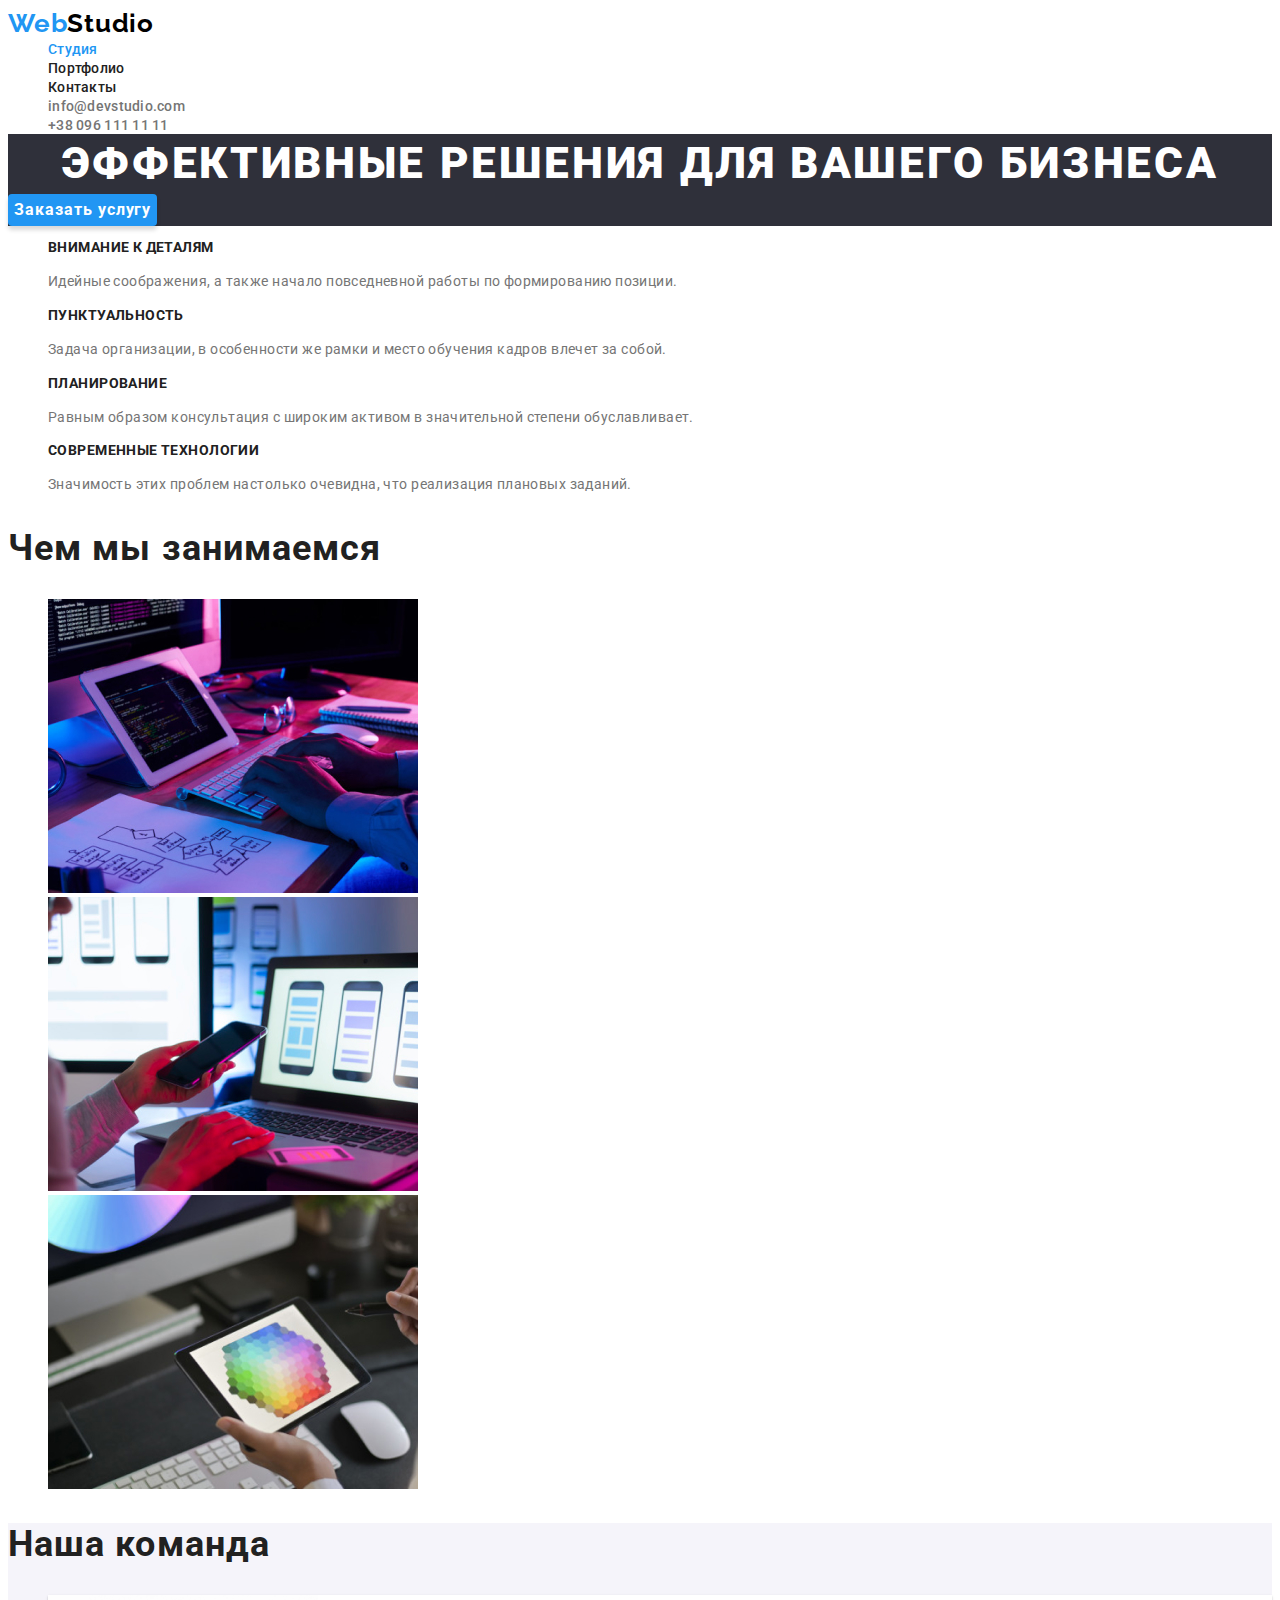
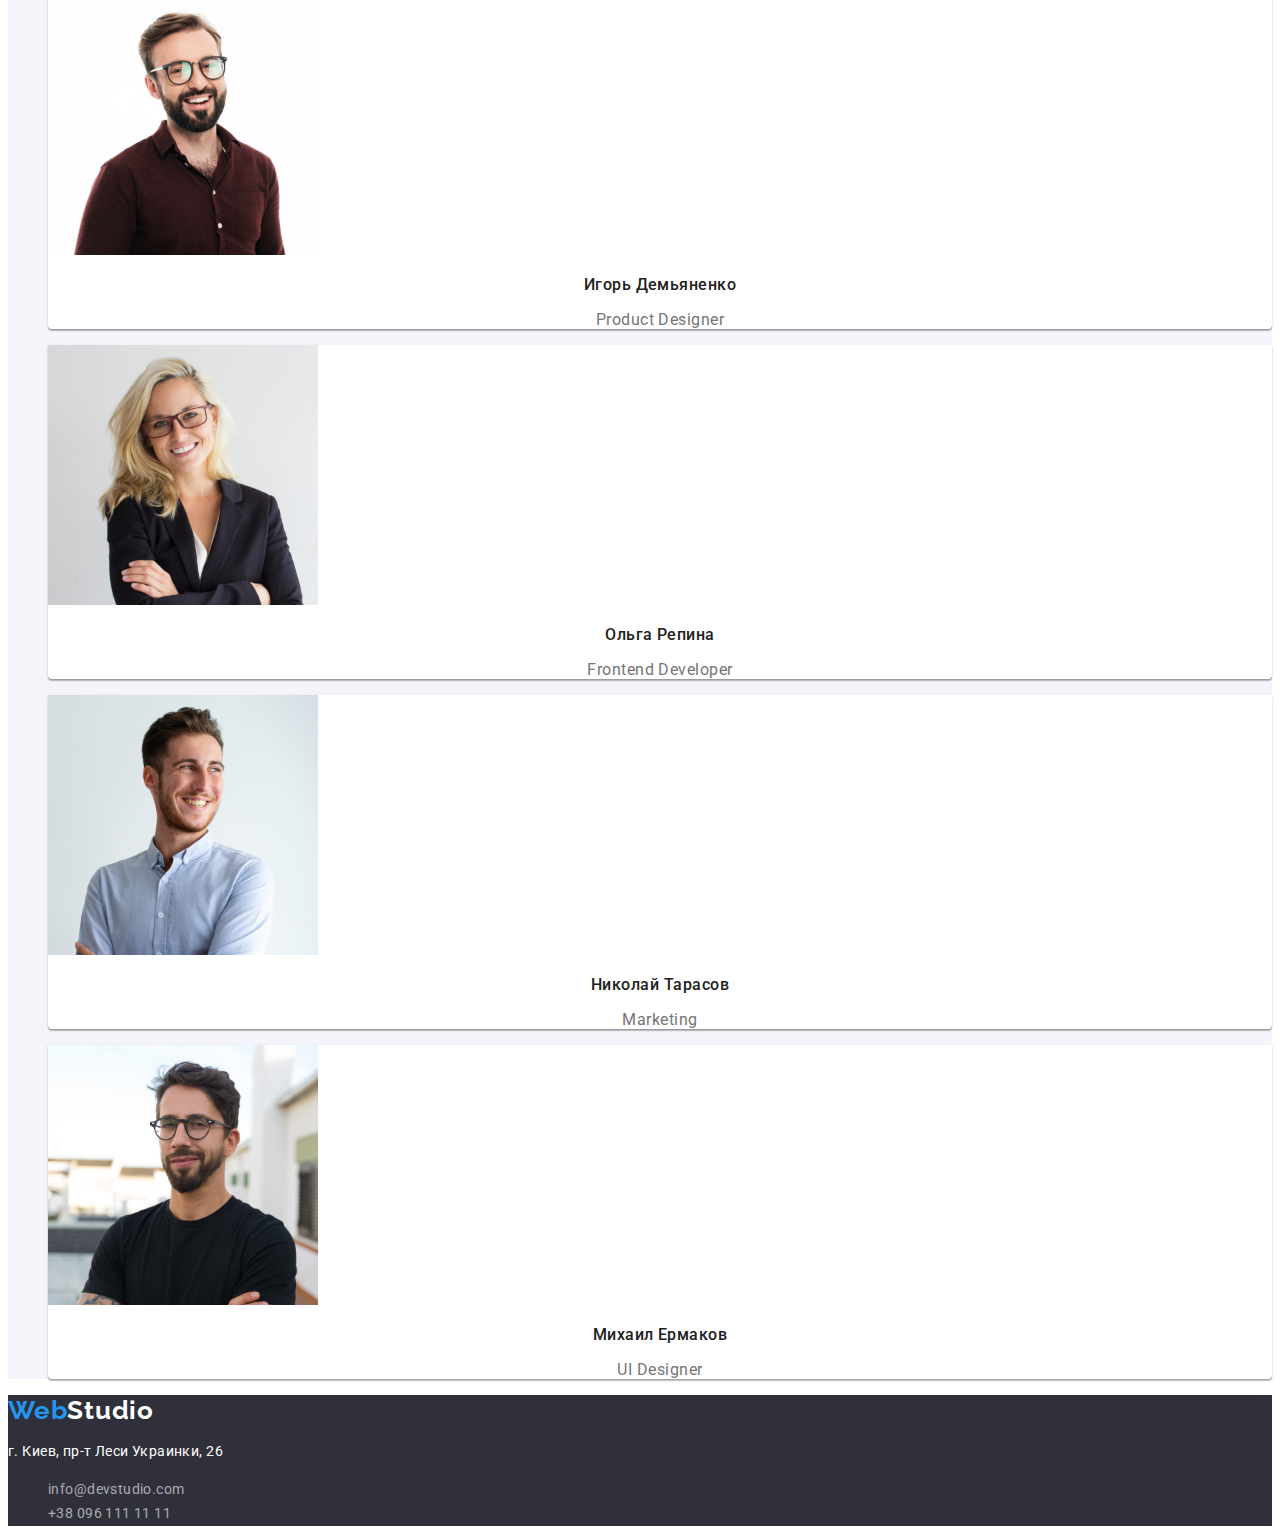
==== index.html @ 1a563618 "Create homework 3" ====
<!DOCTYPE html>
<html lang="ru">
    <head>
        <meta charset="UTF-8" />
        <meta http-equiv="X-UA-Compatible" content="IE=edge" />
        <meta name="viewport" content="width=device-width, initial-scale=1.0" />
        <title>Document</title>
        <link rel="preconnect" href="https://fonts.googleapis.com" />
        <link rel="preconnect" href="https://fonts.gstatic.com" crossorigin />
        <link href="https://fonts.googleapis.com/css2?family=Raleway:wght@700&family=Roboto:wght@400;500;700;900&display=swap" rel="stylesheet" />
        <link rel="stylesheet" href="./css/styles.css" type="text/css" />
    </head>
    <body>
        <header class="page-header">
            <a class="weblogo" href="/"> <span class="weblogo-head">Web</span><span>Studio</span> </a>
            <nav class="main-nav">
                <ul class="main-nav-ul list">
                    <li><a class="main-nav-link active" href="#">Студия</a></li>
                    <li><a class="main-nav-link" href="./portfolio.html">Портфолио</a></li>
                    <li><a class="main-nav-link" href="#">Контакты</a></li>
                </ul>
            </nav>
            <ul class="list">
                <li>
                    <a class="header-contacts" href="mailto:info@devstudio.com">info@devstudio.com</a>
                </li>
                <li>
                    <a class="header-contacts" href="tel:380961111111">+38 096 111 11 11</a>
                </li>
            </ul>
        </header>
        <main class="main-content">
            <section class="hero">
                <h1 class="main-title">Эффективные решения для вашего бизнеса</h1>
                <input class="order" type="button" value="Заказать услугу" />
            </section>
            <!-- Benefits -->
            <section class="section-benefits">
                <ul class="list benefits">
                    <li class="benefits-list">
                        <h3 class="benefits-header">Внимание к деталям</h3>
                        <p class="benefits-text">Идейные соображения, а также начало повседневной работы по формированию позиции.</p>
                    </li>
                    <li class="benefits-list">
                        <h3 class="benefits-header">Пунктуальность</h3>
                        <p class="benefits-text">Задача организации, в особенности же рамки и место обучения кадров влечет за собой.</p>
                    </li>
                    <li class="benefits-list">
                        <h3 class="benefits-header">Планирование</h3>
                        <p class="benefits-text">Равным образом консультация с широким активом в значительной степени обуславливает.</p>
                    </li>
                    <li class="benefits-list">
                        <h3 class="benefits-header">Современные технологии</h3>
                        <p class="benefits-text">Значимость этих проблем настолько очевидна, что реализация плановых заданий.</p>
                    </li>
                </ul>
            </section>
            <!-- Speciality -->
            <section class="speciality">
                <h2 class="speciality-header">Чем мы занимаемся</h2>
                <ul class="list speciality-list">
                    <li class="speciality-item">
                        <img src="./images/whatdowedo1.jpg" width="370" alt="application code development" />
                    </li>
                    <li class="speciality-item">
                        <img src="./images/whatdowedo2.jpg" width="370" alt="development of adaptive design for smartphones" />
                    </li>
                    <li class="speciality-item">
                        <img src="./images/whatdowedo3.jpg" width="370" alt="choice of color palette" />
                    </li>
                </ul>
            </section>
            <!-- Team -->
            <section class="team">
                <h2 class="team-header">Наша команда</h2>
                <ul class="list team-list">
                    <li class="team-card">
                        <img src="./images/team1.jpg" width="270" alt="Игорь Демьяненко" />
                        <h3 class="full-name">Игорь Демьяненко</h3>
                        <p class="team-card-text" lang="en">Product Designer</p>
                    </li>
                    <li class="team-card">
                        <img src="./images/team2.jpg" width="270" alt="Ольга Репина" />
                        <h3 class="full-name">Ольга Репина</h3>
                        <p class="team-card-text" lang="en">Frontend Developer</p>
                    </li>
                    <li class="team-card">
                        <img src="./images/team3.jpg" width="270" alt="Николай Тарасов" />
                        <h3 class="full-name">Николай Тарасов</h3>
                        <p class="team-card-text" lang="en">Marketing</p>
                    </li>
                    <li class="team-card">
                        <img src="./images/team4.jpg" width="270" alt="Михаил Ермаков" />
                        <h3 class="full-name">Михаил Ермаков</h3>
                        <p class="team-card-text" lang="en">UI Designer</p>
                    </li>
                </ul>
            </section>
        </main>
        <!-- Footer -->
        <footer>
            <div class="footer-div">
                <a class="weblogo" href="/"> <span class="weblogo-head">Web</span><span class="weblogo-footer">Studio</span> </a>
                <address class="footer-address">
                    <p class="footer-address-text">г. Киев, пр-т Леси Украинки, 26</p>
                    <ul class="list">
                        <li><a class="footer-contacts" href="mailto:info@devstudio.com">info@devstudio.com</a></li>
                        <li><a class="footer-contacts" href="tel:380961111111">+38 096 111 11 11</a></li>
                    </ul>
                </address>
            </div>
        </footer>
    </body>
</html>
---- css/styles.css ----
:root {
    --body-background-color: #ffffff;
    --headings-text-color-default: #212121;
    --text-p-color-default: #757575;
    --links-text-color-hover: #2196f3;
    --main-button-background-color-default: #2196f3;
    --button-background-color-default: #f5f4fa;
    --buttons-background-color-hover: #188ce8;
    --buttons-text-color: #ffffff;
    --links-text-color-default: #212121;
    --border-item-list-color: #eeeeee;
    --background-item-list-color: #ffffff;
    --weblogo-color: #000;
    --weblogo-footer-color: #ffffff;
    --weblogo-half-color: #2196f3;
    --main-title-text-color: #fff;
    --hero-background-color: #2f303a;
    --team-section-background-color: #f5f4fa;
    --team-card-background-color: #ffffff;
    --footer-background-color: #2f303a;
    --footer-address-text-color: #ffffff;
    --footer-contacts-link-color: rgba(255, 255, 255, 0.6);
}

html {
    box-sizing: border-box;
}

*,
*::before,
*::after {
    box-sizing: inherit;
}

body {
    font-family: 'Roboto', sans-serif;
    background-color: var(--body-background-color);
}

/* web logo */
.weblogo {
    font-family: 'Raleway', sans-serif;
    font-weight: 700;
    font-size: 26px;
    line-height: 1.2;
    letter-spacing: 0.03em;
    color: var(--weblogo-color);
    text-decoration: none;
    padding: 0px;
}

.weblogo-head {
    color: var(--weblogo-half-color);
}

.list {
    list-style-type: none;
    margin: 0px;
}

.main-nav-link {
    text-decoration: none;
    font-weight: 500;
    font-size: 14px;
    line-height: 1.14;
    letter-spacing: 0.02em;
    color: var(--links-text-color-default);
}

.main-nav-link:hover,
.main-nav-link:focus,
.header-contacts:hover,
.header-contacts:focus,
.footer-contacts:hover,
.footer-contacts:focus,
.active {
    color: var(--links-text-color-hover);
}

/* Header */
.header-contacts {
    text-decoration: none;
    font-weight: 500;
    font-size: 14px;
    line-height: 1.14;
    letter-spacing: 0.02em;
    color: var(--text-p-color-default);
}

.page-header {
    margin: 0px auto;
}

.main-title {
    margin: 0px auto;
    font-family: 'Roboto';
    font-weight: 900;
    font-size: 44px;
    line-height: 1.36;
    text-align: center;
    letter-spacing: 0.06em;
    text-transform: uppercase;
    color: var(--main-title-text-color);
}

.hero {
    margin: 0px auto;
    background-color: var(--hero-background-color);
}

.order {
    cursor: pointer;
    background-color: var(--main-button-background-color-default);
    border: 0px;
    box-shadow: 0px 4px 4px rgba(0, 0, 0, 0.15);
    border-radius: 4px;
    font-family: inherit;
    font-weight: 700;
    font-size: 16px;
    line-height: 1.88;
    letter-spacing: 0.06em;
    color: var(--buttons-text-color);
}

.order:hover,
.order:focus {
    background-color: var(--buttons-background-color-hover);
}

/* benefits */

.benefits-header {
    font-weight: 700;
    font-size: 14px;
    line-height: 1.14;
    letter-spacing: 0.03em;
    text-transform: uppercase;
    color: var(--headings-text-color-default);
}

.benefits-text {
    font-size: 14px;
    line-height: 1.7;
    letter-spacing: 0.03em;
    color: var(--text-p-color-default);
}

/* Speciality */

.speciality-header {
    font-weight: 700;
    font-size: 36px;
    line-height: 1.17;
    letter-spacing: 0.03em;
    color: var(--headings-text-color-default);
}

/* Team */

.team {
    background-color: var(--team-section-background-color);
}

.team-header {
    font-weight: 700;
    font-size: 36px;
    line-height: 1.17;
    letter-spacing: 0.03em;
    color: var(--headings-text-color-default);
}

.team-card {
    background-color: var(--team-card-background-color);
    box-shadow: 0px 1px 3px rgba(0, 0, 0, 0.12), 0px 1px 1px rgba(0, 0, 0, 0.14), 0px 2px 1px rgba(0, 0, 0, 0.2);
    border-radius: 0px 0px 4px 4px;
}

.full-name {
    font-weight: 500;
    font-size: 16px;
    line-height: 1.19;
    text-align: center;
    letter-spacing: 0.03em;
    color: var(--headings-text-color-default);
}

.team-card-text {
    font-size: 16px;
    line-height: 1.19;
    text-align: center;
    letter-spacing: 0.03em;
    color: var(--text-p-color-default);
}

footer {
    margin: 0px auto;
    background-color: var(--footer-background-color);
}

.footer-contacts {
    text-decoration: none;
    font-style: normal;
    font-weight: 400;
    font-size: 14px;
    line-height: 1.7;
    letter-spacing: 0.03em;
    color: var(--footer-contacts-link-color);
}

.footer-address-text {
    font-style: normal;
    font-weight: 400;
    font-size: 14px;
    line-height: 1.7;
    letter-spacing: 0.03em;
    color: var(--footer-address-text-color);
}

.weblogo-footer {
    color: var(--weblogo-footer-color);
}

/* -------------------Portfolio------------------- */

.visually-hidden {
    position: absolute;
    width: 1px;
    height: 1px;
    margin: -1px;
    border: 0;
    padding: 0;
    white-space: nowrap;
    clip-path: inset(100%);
    clip: rect(0 0 0 0);
    overflow: hidden;
}

.filters-buttons {
    cursor: pointer;
    border: 0px;
    border-radius: 4px;
    background-color: var(--button-background-color-default);
    font-family: inherit;
    font-weight: 500;
    font-size: 16px;
    line-height: 1.62;
    text-align: center;
    letter-spacing: 0.03em;
    color: var(--links-text-color-default);
}

.selected,
.filters-buttons:hover,
.filters-buttons:focus {
    background-color: var(--main-button-background-color-default);
    box-shadow: 0px 3px 1px rgba(0, 0, 0, 0.1), 0px 1px 2px rgba(0, 0, 0, 0.08), 0px 2px 2px rgba(0, 0, 0, 0.12);
    border-radius: 4px;
    border: 0px;
    color: var(--buttons-text-color);
}

.portfolio-headers {
    font-weight: 700;
    font-size: 18px;
    line-height: 2;
    letter-spacing: 0.06em;
    color: var(--headings-text-color-default);
}

.porfolio-desc {
    font-size: 16px;
    line-height: 1.88;
    letter-spacing: 0.03em;
    color: var(--text-p-color-default);
}

.portfolio-item {
    background-color: var(--background-item-list-color);
    border: 1px solid var(--border-item-list-color);
}
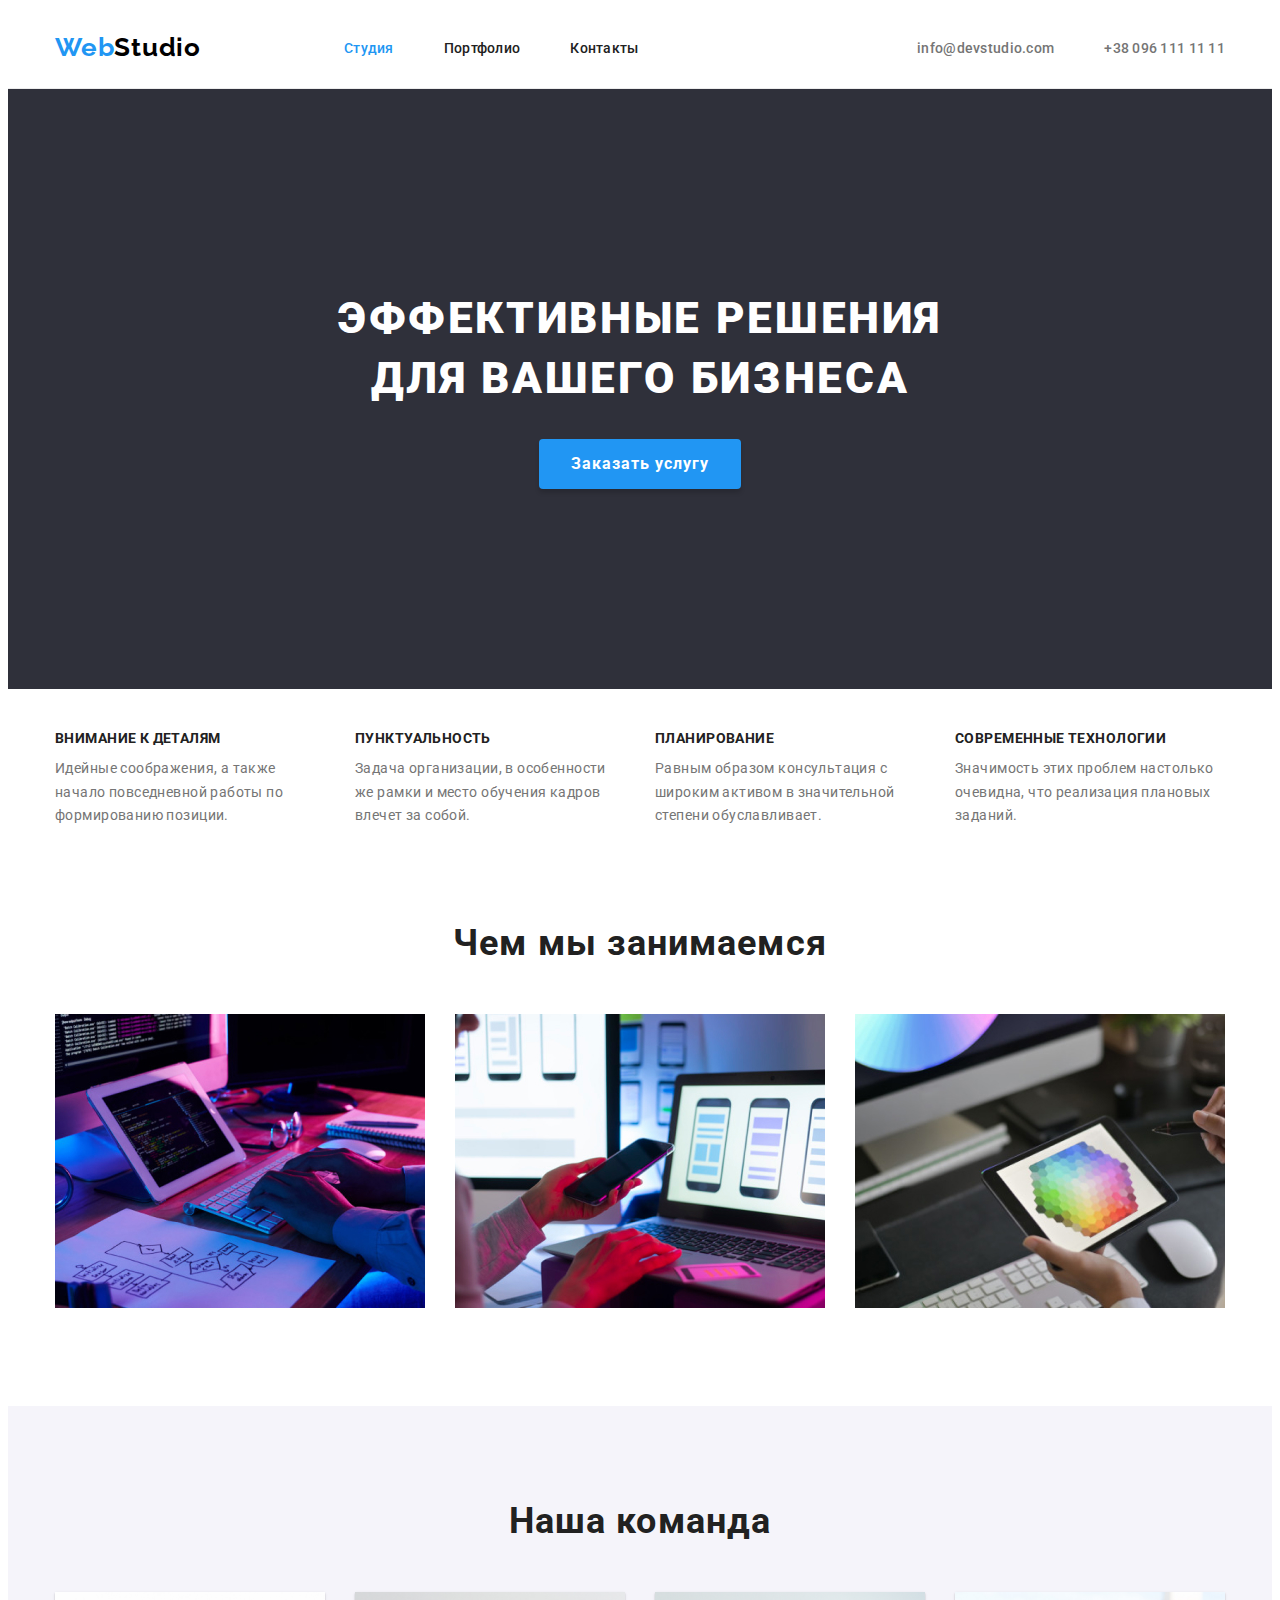
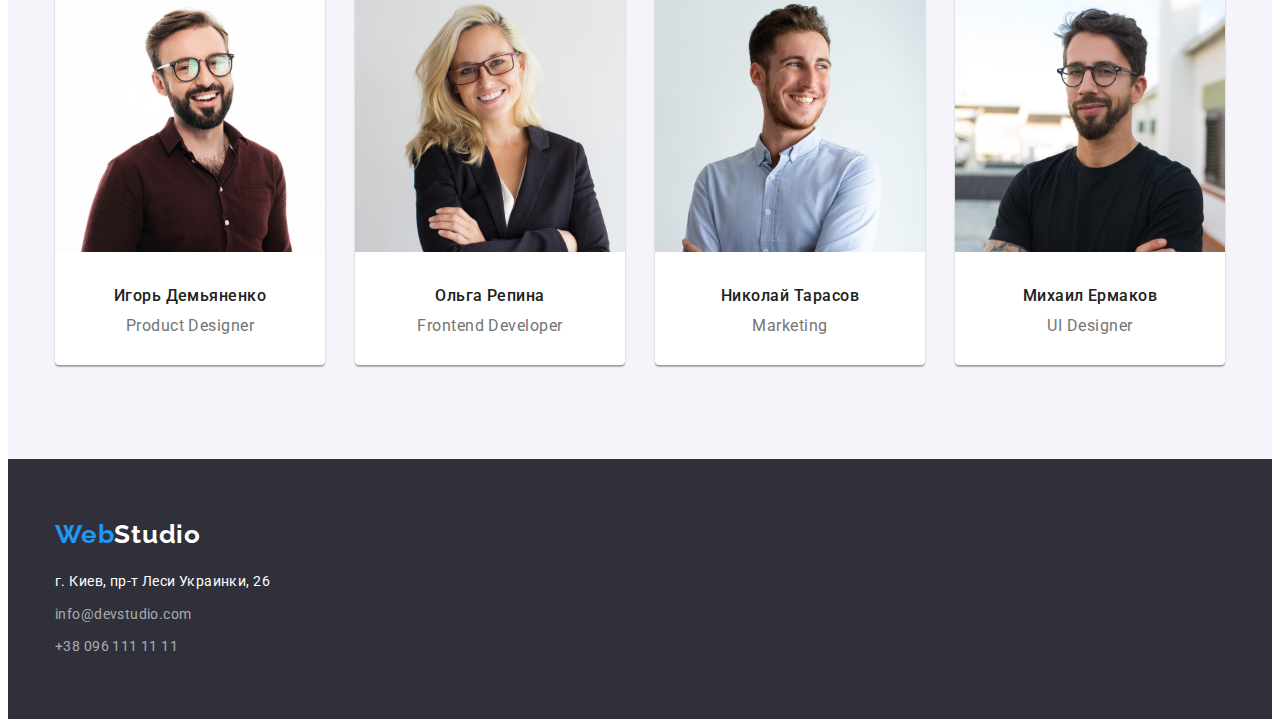
==== commit 3e2bc6a1: "Edit css, html" ====
--- a/index.html
+++ b/index.html
@@ -8,106 +8,129 @@
         <link rel="preconnect" href="https://fonts.googleapis.com" />
         <link rel="preconnect" href="https://fonts.gstatic.com" crossorigin />
         <link href="https://fonts.googleapis.com/css2?family=Raleway:wght@700&family=Roboto:wght@400;500;700;900&display=swap" rel="stylesheet" />
+        <link
+            rel="stylesheet"
+            href="https://cdnjs.cloudflare.com/ajax/libs/modern-normalize/1.1.0/modern-normalize.min.css"
+            integrity="sha512-wpPYUAdjBVSE4KJnH1VR1HeZfpl1ub8YT/NKx4PuQ5NmX2tKuGu6U/JRp5y+Y8XG2tV+wKQpNHVUX03MfMFn9Q=="
+            crossorigin="anonymous"
+            referrerpolicy="no-referrer"
+        />
         <link rel="stylesheet" href="./css/styles.css" type="text/css" />
     </head>
     <body>
         <header class="page-header">
-            <a class="weblogo" href="/"> <span class="weblogo-head">Web</span><span>Studio</span> </a>
-            <nav class="main-nav">
-                <ul class="main-nav-ul list">
-                    <li><a class="main-nav-link active" href="#">Студия</a></li>
-                    <li><a class="main-nav-link" href="./portfolio.html">Портфолио</a></li>
-                    <li><a class="main-nav-link" href="#">Контакты</a></li>
-                </ul>
-            </nav>
-            <ul class="list">
-                <li>
-                    <a class="header-contacts" href="mailto:info@devstudio.com">info@devstudio.com</a>
-                </li>
-                <li>
-                    <a class="header-contacts" href="tel:380961111111">+38 096 111 11 11</a>
-                </li>
-            </ul>
+            <div class="container">
+                <div class="header-content">
+                    <a class="weblogo" href="/"> <span class="weblogo-head">Web</span><span>Studio</span> </a>
+                    <nav class="main-nav">
+                        <ul class="main-nav-ul list">
+                            <li class="main-nav-item"><a class="main-nav-link active" href="#">Студия</a></li>
+                            <li class="main-nav-item"><a class="main-nav-link" href="./portfolio.html">Портфолио</a></li>
+                            <li class="main-nav-item"><a class="main-nav-link" href="#">Контакты</a></li>
+                        </ul>
+                    </nav>
+                    <div class="header-contacts-links">
+                        <ul class="main-nav-ul list">
+                            <li class="main-nav-item">
+                                <a class="header-contacts" href="mailto:info@devstudio.com">info@devstudio.com</a>
+                            </li>
+                            <li class="main-nav-item">
+                                <a class="header-contacts" href="tel:380961111111">+38 096 111 11 11</a>
+                            </li>
+                        </ul>
+                    </div>
+                </div>
+            </div>
         </header>
         <main class="main-content">
-            <section class="hero">
-                <h1 class="main-title">Эффективные решения для вашего бизнеса</h1>
-                <input class="order" type="button" value="Заказать услугу" />
+            <section class="section hero">
+                <div class="container">
+                    <h1 class="main-title">Эффективные решения для вашего бизнеса</h1>
+                    <input class="order" type="button" value="Заказать услугу" />
+                </div>
             </section>
             <!-- Benefits -->
-            <section class="section-benefits">
-                <ul class="list benefits">
-                    <li class="benefits-list">
-                        <h3 class="benefits-header">Внимание к деталям</h3>
-                        <p class="benefits-text">Идейные соображения, а также начало повседневной работы по формированию позиции.</p>
-                    </li>
-                    <li class="benefits-list">
-                        <h3 class="benefits-header">Пунктуальность</h3>
-                        <p class="benefits-text">Задача организации, в особенности же рамки и место обучения кадров влечет за собой.</p>
-                    </li>
-                    <li class="benefits-list">
-                        <h3 class="benefits-header">Планирование</h3>
-                        <p class="benefits-text">Равным образом консультация с широким активом в значительной степени обуславливает.</p>
-                    </li>
-                    <li class="benefits-list">
-                        <h3 class="benefits-header">Современные технологии</h3>
-                        <p class="benefits-text">Значимость этих проблем настолько очевидна, что реализация плановых заданий.</p>
-                    </li>
-                </ul>
+            <section class="section section-benefits">
+                <div class="container">
+                    <ul class="list benefits">
+                        <li class="benefits-list">
+                            <h3 class="benefits-header">Внимание к деталям</h3>
+                            <p class="benefits-text">Идейные соображения, а также начало повседневной работы по формированию позиции.</p>
+                        </li>
+                        <li class="benefits-list">
+                            <h3 class="benefits-header">Пунктуальность</h3>
+                            <p class="benefits-text">Задача организации, в особенности же рамки и место обучения кадров влечет за собой.</p>
+                        </li>
+                        <li class="benefits-list">
+                            <h3 class="benefits-header">Планирование</h3>
+                            <p class="benefits-text">Равным образом консультация с широким активом в значительной степени обуславливает.</p>
+                        </li>
+                        <li class="benefits-list">
+                            <h3 class="benefits-header">Современные технологии</h3>
+                            <p class="benefits-text">Значимость этих проблем настолько очевидна, что реализация плановых заданий.</p>
+                        </li>
+                    </ul>
+                </div>
             </section>
             <!-- Speciality -->
-            <section class="speciality">
-                <h2 class="speciality-header">Чем мы занимаемся</h2>
-                <ul class="list speciality-list">
-                    <li class="speciality-item">
-                        <img src="./images/whatdowedo1.jpg" width="370" alt="application code development" />
-                    </li>
-                    <li class="speciality-item">
-                        <img src="./images/whatdowedo2.jpg" width="370" alt="development of adaptive design for smartphones" />
-                    </li>
-                    <li class="speciality-item">
-                        <img src="./images/whatdowedo3.jpg" width="370" alt="choice of color palette" />
-                    </li>
-                </ul>
+            <section class="section speciality">
+                <div class="container">
+                    <h2 class="speciality-header">Чем мы занимаемся</h2>
+                    <ul class="list speciality-list">
+                        <li class="speciality-item">
+                            <img src="./images/whatdowedo1.jpg" width="370" alt="application code development" />
+                        </li>
+                        <li class="speciality-item">
+                            <img src="./images/whatdowedo2.jpg" width="370" alt="development of adaptive design for smartphones" />
+                        </li>
+                        <li class="speciality-item">
+                            <img src="./images/whatdowedo3.jpg" width="370" alt="choice of color palette" />
+                        </li>
+                    </ul>
+                </div>
             </section>
             <!-- Team -->
-            <section class="team">
-                <h2 class="team-header">Наша команда</h2>
-                <ul class="list team-list">
-                    <li class="team-card">
-                        <img src="./images/team1.jpg" width="270" alt="Игорь Демьяненко" />
-                        <h3 class="full-name">Игорь Демьяненко</h3>
-                        <p class="team-card-text" lang="en">Product Designer</p>
-                    </li>
-                    <li class="team-card">
-                        <img src="./images/team2.jpg" width="270" alt="Ольга Репина" />
-                        <h3 class="full-name">Ольга Репина</h3>
-                        <p class="team-card-text" lang="en">Frontend Developer</p>
-                    </li>
-                    <li class="team-card">
-                        <img src="./images/team3.jpg" width="270" alt="Николай Тарасов" />
-                        <h3 class="full-name">Николай Тарасов</h3>
-                        <p class="team-card-text" lang="en">Marketing</p>
-                    </li>
-                    <li class="team-card">
-                        <img src="./images/team4.jpg" width="270" alt="Михаил Ермаков" />
-                        <h3 class="full-name">Михаил Ермаков</h3>
-                        <p class="team-card-text" lang="en">UI Designer</p>
-                    </li>
-                </ul>
+            <section class="section team">
+                <div class="container">
+                    <h2 class="team-header">Наша команда</h2>
+                    <ul class="list team-list">
+                        <li class="team-card">
+                            <img src="./images/team1.jpg" width="270" alt="Игорь Демьяненко" />
+                            <h3 class="full-name">Игорь Демьяненко</h3>
+                            <p class="team-card-text" lang="en">Product Designer</p>
+                        </li>
+                        <li class="team-card">
+                            <img src="./images/team2.jpg" width="270" alt="Ольга Репина" />
+                            <h3 class="full-name">Ольга Репина</h3>
+                            <p class="team-card-text" lang="en">Frontend Developer</p>
+                        </li>
+                        <li class="team-card">
+                            <img src="./images/team3.jpg" width="270" alt="Николай Тарасов" />
+                            <h3 class="full-name">Николай Тарасов</h3>
+                            <p class="team-card-text" lang="en">Marketing</p>
+                        </li>
+                        <li class="team-card">
+                            <img src="./images/team4.jpg" width="270" alt="Михаил Ермаков" />
+                            <h3 class="full-name">Михаил Ермаков</h3>
+                            <p class="team-card-text" lang="en">UI Designer</p>
+                        </li>
+                    </ul>
+                </div>
             </section>
         </main>
         <!-- Footer -->
         <footer>
-            <div class="footer-div">
-                <a class="weblogo" href="/"> <span class="weblogo-head">Web</span><span class="weblogo-footer">Studio</span> </a>
-                <address class="footer-address">
-                    <p class="footer-address-text">г. Киев, пр-т Леси Украинки, 26</p>
-                    <ul class="list">
-                        <li><a class="footer-contacts" href="mailto:info@devstudio.com">info@devstudio.com</a></li>
-                        <li><a class="footer-contacts" href="tel:380961111111">+38 096 111 11 11</a></li>
-                    </ul>
-                </address>
+            <div class="container">
+                <div class="footer-div">
+                    <a class="weblogo weblogo-footer" href="/"> <span class="weblogo-head">Web</span><span class="weblogo-footer">Studio</span> </a>
+                    <address class="footer-address">
+                        <p class="footer-address-text">г. Киев, пр-т Леси Украинки, 26</p>
+                        <ul class="list">
+                            <li class="footer-contacts-item"><a class="footer-contacts" href="mailto:info@devstudio.com">info@devstudio.com</a></li>
+                            <li class="footer-contacts-item"><a class="footer-contacts" href="tel:380961111111">+38 096 111 11 11</a></li>
+                        </ul>
+                    </address>
+                </div>
             </div>
         </footer>
     </body>
--- a/css/styles.css
+++ b/css/styles.css
@@ -1,6 +1,7 @@
 :root {
     --body-background-color: #ffffff;
     --headings-text-color-default: #212121;
+    --header-border-color: #ececec;
     --text-p-color-default: #757575;
     --links-text-color-hover: #2196f3;
     --main-button-background-color-default: #2196f3;
@@ -22,6 +23,16 @@
     --footer-contacts-link-color: rgba(255, 255, 255, 0.6);
 }
 
+p,
+h1,
+h2,
+h3,
+h4,
+h5,
+h6 {
+    margin: 0;
+}
+
 html {
     box-sizing: border-box;
 }
@@ -37,8 +48,23 @@
     background-color: var(--body-background-color);
 }
 
+.container {
+    /* text-align: center; */
+    width: 1200px;
+    margin-left: auto;
+    margin-right: auto;
+    padding-left: 15px;
+    padding-right: 15px;
+}
+/* Header */
+
+.page-header {
+    border-bottom: 1px solid var(--header-border-color);
+}
+
 /* web logo */
 .weblogo {
+    display: block;
     font-family: 'Raleway', sans-serif;
     font-weight: 700;
     font-size: 26px;
@@ -49,6 +75,10 @@
     padding: 0px;
 }
 
+.weblogo-footer {
+    margin-bottom: 20px;
+}
+
 .weblogo-head {
     color: var(--weblogo-half-color);
 }
@@ -56,6 +86,16 @@
 .list {
     list-style-type: none;
     margin: 0px;
+    padding-left: 0;
+}
+
+.main-nav-ul {
+    display: flex;
+    margin-left: 93px;
+}
+
+.main-nav-item {
+    margin-left: 50px;
 }
 
 .main-nav-link {
@@ -65,6 +105,11 @@
     line-height: 1.14;
     letter-spacing: 0.02em;
     color: var(--links-text-color-default);
+}
+
+.header-contacts-links {
+    margin-left: auto;
+    margin-right: 0;
 }
 
 .main-nav-link:hover,
@@ -77,7 +122,7 @@
     color: var(--links-text-color-hover);
 }
 
-/* Header */
+/*--------------------------------------- Header */
 .header-contacts {
     text-decoration: none;
     font-weight: 500;
@@ -87,12 +132,19 @@
     color: var(--text-p-color-default);
 }
 
-.page-header {
-    margin: 0px auto;
+.header-content {
+    display: flex;
+    align-items: center;
+    padding-top: 24px;
+    padding-bottom: 25px;
+}
+.pa ge-header {
+    /* margin: 0px auto; */
 }
 
 .main-title {
-    margin: 0px auto;
+    width: 696px;
+    margin: 0px auto 30px;
     font-family: 'Roboto';
     font-weight: 900;
     font-size: 44px;
@@ -103,12 +155,22 @@
     color: var(--main-title-text-color);
 }
 
+.section {
+    padding-top: 94px;
+    padding-bottom: 94px;
+}
+
 .hero {
-    margin: 0px auto;
+    padding-top: 200px;
+    padding-bottom: 200px;
+    /* margin: 0px auto; */
     background-color: var(--hero-background-color);
 }
 
 .order {
+    display: block;
+    padding: 10px 32px;
+    margin: 0 auto;
     cursor: pointer;
     background-color: var(--main-button-background-color-default);
     border: 0px;
@@ -129,7 +191,18 @@
 
 /* benefits */
 
+.section-benefits {
+    padding-top: 42px;
+    padding-bottom: 0px;
+}
+
+.benefits {
+    display: flex;
+    gap: 30px;
+}
+
 .benefits-header {
+    margin-bottom: 10px;
     font-weight: 700;
     font-size: 14px;
     line-height: 1.14;
@@ -138,6 +211,10 @@
     color: var(--headings-text-color-default);
 }
 
+.benefits-list {
+    width: 270px;
+}
+
 .benefits-text {
     font-size: 14px;
     line-height: 1.7;
@@ -147,12 +224,19 @@
 
 /* Speciality */
 
+.speciality-list {
+    display: flex;
+    gap: 30px;
+}
+
 .speciality-header {
+    text-align: center;
     font-weight: 700;
     font-size: 36px;
     line-height: 1.17;
     letter-spacing: 0.03em;
     color: var(--headings-text-color-default);
+    margin-bottom: 50px;
 }
 
 /* Team */
@@ -161,7 +245,14 @@
     background-color: var(--team-section-background-color);
 }
 
+.team-list {
+    display: flex;
+    gap: 30px;
+}
+
 .team-header {
+    margin-bottom: 50px;
+    text-align: center;
     font-weight: 700;
     font-size: 36px;
     line-height: 1.17;
@@ -176,6 +267,8 @@
 }
 
 .full-name {
+    margin-top: 30px;
+    margin-bottom: 10px;
     font-weight: 500;
     font-size: 16px;
     line-height: 1.19;
@@ -185,16 +278,32 @@
 }
 
 .team-card-text {
+    padding-bottom: 30px;
     font-size: 16px;
     line-height: 1.19;
     text-align: center;
     letter-spacing: 0.03em;
     color: var(--text-p-color-default);
 }
+
+/* -------------------Footer---------------------- */
 
 footer {
     margin: 0px auto;
     background-color: var(--footer-background-color);
+}
+
+.footer-div {
+    padding-top: 60px;
+    padding-bottom: 60px;
+}
+
+.footer-contacts-item {
+    margin-bottom: 9px;
+}
+
+.footer-contacts-item:last-child {
+    margin-bottom: 0;
 }
 
 .footer-contacts {
@@ -214,6 +323,7 @@
     line-height: 1.7;
     letter-spacing: 0.03em;
     color: var(--footer-address-text-color);
+    margin-bottom: 9px;
 }
 
 .weblogo-footer {
@@ -247,6 +357,10 @@
     text-align: center;
     letter-spacing: 0.03em;
     color: var(--links-text-color-default);
+    padding-left: 22px;
+    padding-right: 22px;
+    padding-top: 6px;
+    padding-bottom: 6px;
 }
 
 .selected,
@@ -276,5 +390,36 @@
 
 .portfolio-item {
     background-color: var(--background-item-list-color);
-    border: 1px solid var(--border-item-list-color);
-}
+    border-bottom: 1px solid var(--border-item-list-color);
+}
+
+.filter {
+    display: flex;
+    margin-bottom: 50px;
+    justify-content: center;
+}
+
+.filter-item {
+    margin-left: 8px;
+}
+
+.filter-item:first-child {
+    margin-left: 0px;
+}
+
+.portfolio-list {
+    display: flex;
+    flex-wrap: wrap;
+    gap: 30px;
+}
+
+.portfolio-card-text {
+    padding: 20px 24px;
+    border-left: 1px solid var(--border-item-list-color);
+    border-right: 1px solid var(--border-item-list-color);
+    border-bottom: 1px solid var(--border-item-list-color);
+}
+
+.portfolio-item img {
+    display: block;
+}
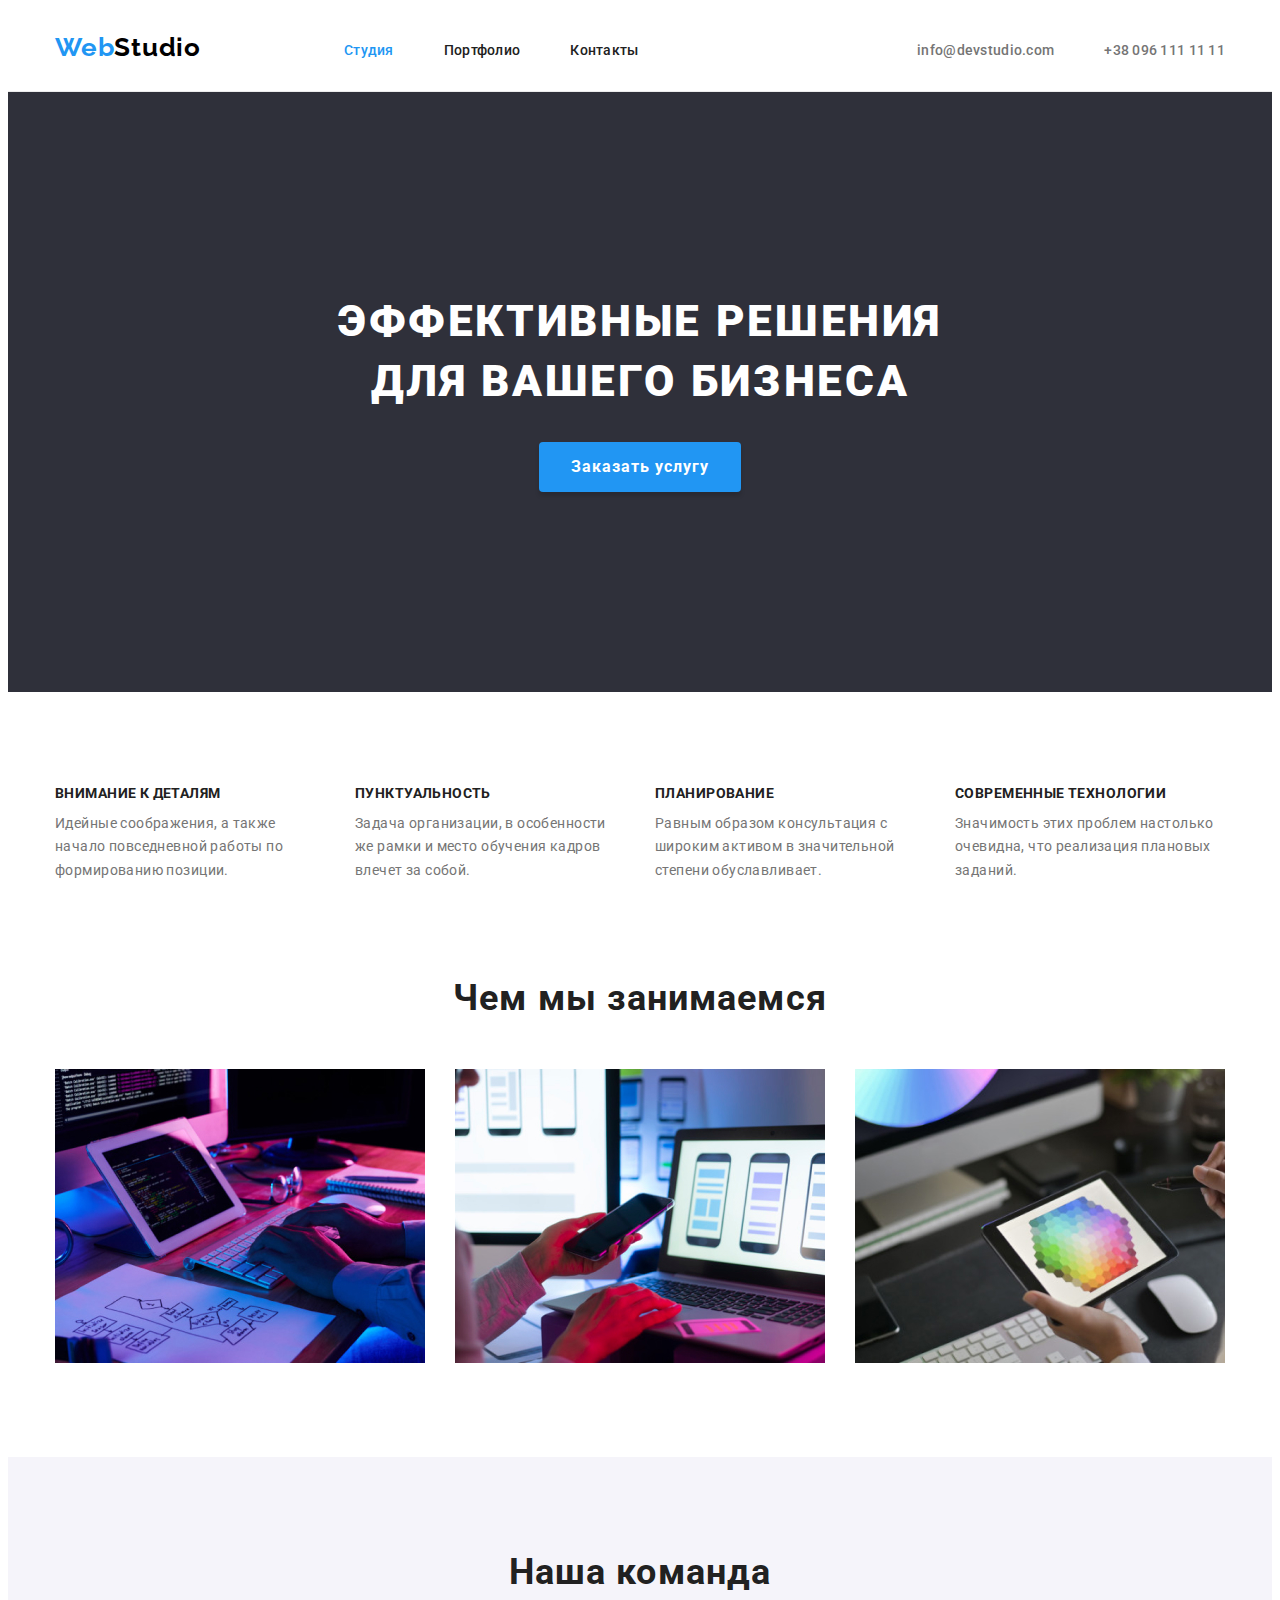
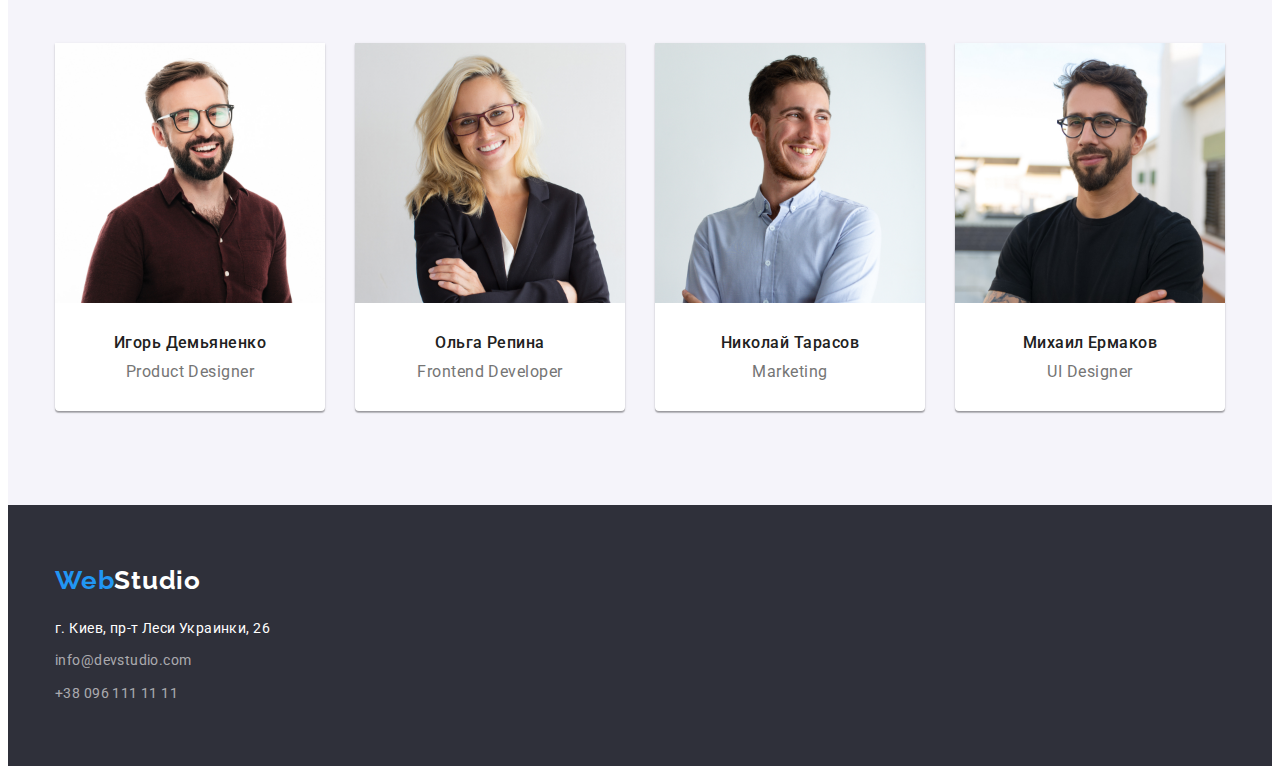
==== commit e452dbfb: "update css html" ====
--- a/index.html
+++ b/index.html
@@ -19,26 +19,24 @@
     </head>
     <body>
         <header class="page-header">
-            <div class="container">
-                <div class="header-content">
-                    <a class="weblogo" href="/"> <span class="weblogo-head">Web</span><span>Studio</span> </a>
-                    <nav class="main-nav">
-                        <ul class="main-nav-ul list">
-                            <li class="main-nav-item"><a class="main-nav-link active" href="#">Студия</a></li>
-                            <li class="main-nav-item"><a class="main-nav-link" href="./portfolio.html">Портфолио</a></li>
-                            <li class="main-nav-item"><a class="main-nav-link" href="#">Контакты</a></li>
-                        </ul>
-                    </nav>
-                    <div class="header-contacts-links">
-                        <ul class="main-nav-ul list">
-                            <li class="main-nav-item">
-                                <a class="header-contacts" href="mailto:info@devstudio.com">info@devstudio.com</a>
-                            </li>
-                            <li class="main-nav-item">
-                                <a class="header-contacts" href="tel:380961111111">+38 096 111 11 11</a>
-                            </li>
-                        </ul>
-                    </div>
+            <div class="container header-flex">
+                <a class="weblogo" href="./index.html"> <span class="weblogo-head">Web</span><span>Studio</span> </a>
+                <nav class="main-nav">
+                    <ul class="main-nav-ul list">
+                        <li class="main-nav-item"><a class="main-nav-link active" href="./index.html">Студия</a></li>
+                        <li class="main-nav-item"><a class="main-nav-link" href="./portfolio.html">Портфолио</a></li>
+                        <li class="main-nav-item"><a class="main-nav-link" href="#">Контакты</a></li>
+                    </ul>
+                </nav>
+                <div class="header-contacts-links">
+                    <ul class="main-nav-ul list">
+                        <li class="main-nav-item">
+                            <a class="header-contacts" href="mailto:info@devstudio.com">info@devstudio.com</a>
+                        </li>
+                        <li class="main-nav-item">
+                            <a class="header-contacts" href="tel:380961111111">+38 096 111 11 11</a>
+                        </li>
+                    </ul>
                 </div>
             </div>
         </header>
@@ -78,13 +76,25 @@
                     <h2 class="speciality-header">Чем мы занимаемся</h2>
                     <ul class="list speciality-list">
                         <li class="speciality-item">
-                            <img src="./images/whatdowedo1.jpg" width="370" alt="application code development" />
+                            <img
+                                class="speciality-image"
+                                src="./images/whatdowedo1.jpg"
+                                width="370"
+                                height="294"
+                                alt="application code development"
+                            />
                         </li>
                         <li class="speciality-item">
-                            <img src="./images/whatdowedo2.jpg" width="370" alt="development of adaptive design for smartphones" />
+                            <img
+                                class="speciality-image"
+                                src="./images/whatdowedo2.jpg"
+                                width="370"
+                                height="294"
+                                alt="development of adaptive design for smartphones"
+                            />
                         </li>
                         <li class="speciality-item">
-                            <img src="./images/whatdowedo3.jpg" width="370" alt="choice of color palette" />
+                            <img class="speciality-image" src="./images/whatdowedo3.jpg" width="370" height="294" alt="choice of color palette" />
                         </li>
                     </ul>
                 </div>
@@ -95,24 +105,32 @@
                     <h2 class="team-header">Наша команда</h2>
                     <ul class="list team-list">
                         <li class="team-card">
-                            <img src="./images/team1.jpg" width="270" alt="Игорь Демьяненко" />
-                            <h3 class="full-name">Игорь Демьяненко</h3>
-                            <p class="team-card-text" lang="en">Product Designer</p>
+                            <img class="team-card-image" src="./images/team1.jpg" width="270" height="260" alt="Игорь Демьяненко" />
+                            <div class="team-card-text-container">
+                                <h3 class="full-name">Игорь Демьяненко</h3>
+                                <p class="team-card-text" lang="en">Product Designer</p>
+                            </div>
                         </li>
                         <li class="team-card">
-                            <img src="./images/team2.jpg" width="270" alt="Ольга Репина" />
-                            <h3 class="full-name">Ольга Репина</h3>
-                            <p class="team-card-text" lang="en">Frontend Developer</p>
+                            <img class="team-card-image" src="./images/team2.jpg" width="270" height="260" alt="Ольга Репина" />
+                            <div class="team-card-text-container">
+                                <h3 class="full-name">Ольга Репина</h3>
+                                <p class="team-card-text" lang="en">Frontend Developer</p>
+                            </div>
                         </li>
                         <li class="team-card">
-                            <img src="./images/team3.jpg" width="270" alt="Николай Тарасов" />
-                            <h3 class="full-name">Николай Тарасов</h3>
-                            <p class="team-card-text" lang="en">Marketing</p>
+                            <img class="team-card-image" src="./images/team3.jpg" width="270" height="260" alt="Николай Тарасов" />
+                            <div class="team-card-text-container">
+                                <h3 class="full-name">Николай Тарасов</h3>
+                                <p class="team-card-text" lang="en">Marketing</p>
+                            </div>
                         </li>
                         <li class="team-card">
-                            <img src="./images/team4.jpg" width="270" alt="Михаил Ермаков" />
-                            <h3 class="full-name">Михаил Ермаков</h3>
-                            <p class="team-card-text" lang="en">UI Designer</p>
+                            <img class="team-card-image" src="./images/team4.jpg" width="270" height="260" alt="Михаил Ермаков" />
+                            <div class="team-card-text-container">
+                                <h3 class="full-name">Михаил Ермаков</h3>
+                                <p class="team-card-text" lang="en">UI Designer</p>
+                            </div>
                         </li>
                     </ul>
                 </div>
@@ -121,16 +139,14 @@
         <!-- Footer -->
         <footer>
             <div class="container">
-                <div class="footer-div">
-                    <a class="weblogo weblogo-footer" href="/"> <span class="weblogo-head">Web</span><span class="weblogo-footer">Studio</span> </a>
-                    <address class="footer-address">
-                        <p class="footer-address-text">г. Киев, пр-т Леси Украинки, 26</p>
-                        <ul class="list">
-                            <li class="footer-contacts-item"><a class="footer-contacts" href="mailto:info@devstudio.com">info@devstudio.com</a></li>
-                            <li class="footer-contacts-item"><a class="footer-contacts" href="tel:380961111111">+38 096 111 11 11</a></li>
-                        </ul>
-                    </address>
-                </div>
+                <a class="weblogo-link" href="./index.html"> <span class="weblogo-head">Web</span><span class="weblogo-footer">Studio</span> </a>
+                <address class="footer-address">
+                    <p class="footer-address-text">г. Киев, пр-т Леси Украинки, 26</p>
+                    <ul class="list">
+                        <li class="footer-contacts-item"><a class="footer-contacts" href="mailto:info@devstudio.com">info@devstudio.com</a></li>
+                        <li class="footer-contacts-item"><a class="footer-contacts" href="tel:380961111111">+38 096 111 11 11</a></li>
+                    </ul>
+                </address>
             </div>
         </footer>
     </body>
--- a/css/styles.css
+++ b/css/styles.css
@@ -49,7 +49,6 @@
 }
 
 .container {
-    /* text-align: center; */
     width: 1200px;
     margin-left: auto;
     margin-right: auto;
@@ -62,9 +61,13 @@
     border-bottom: 1px solid var(--header-border-color);
 }
 
+.header-flex {
+    display: flex;
+}
+
 /* web logo */
 .weblogo {
-    display: block;
+    display: inline-block;
     font-family: 'Raleway', sans-serif;
     font-weight: 700;
     font-size: 26px;
@@ -72,10 +75,23 @@
     letter-spacing: 0.03em;
     color: var(--weblogo-color);
     text-decoration: none;
-    padding: 0px;
-}
-
-.weblogo-footer {
+    padding-top: 24px;
+    padding-bottom: 24px;
+}
+
+.weblogo-footer,
+.weblogo-link {
+    display: inline-block;
+    font-family: 'Raleway', sans-serif;
+    font-weight: 700;
+    font-size: 26px;
+    line-height: 1.2;
+    letter-spacing: 0.03em;
+    color: var(--weblogo-color);
+    text-decoration: none;
+}
+
+.weblogo-link {
     margin-bottom: 20px;
 }
 
@@ -96,9 +112,13 @@
 
 .main-nav-item {
     margin-left: 50px;
+    padding-top: 32px;
+    padding-bottom: 32px;
 }
 
 .main-nav-link {
+    padding-top: 32px;
+    padding-bottom: 32px;
     text-decoration: none;
     font-weight: 500;
     font-size: 14px;
@@ -124,22 +144,14 @@
 
 /*--------------------------------------- Header */
 .header-contacts {
+    padding-top: 32px;
+    padding-bottom: 32px;
     text-decoration: none;
     font-weight: 500;
     font-size: 14px;
     line-height: 1.14;
     letter-spacing: 0.02em;
     color: var(--text-p-color-default);
-}
-
-.header-content {
-    display: flex;
-    align-items: center;
-    padding-top: 24px;
-    padding-bottom: 25px;
-}
-.pa ge-header {
-    /* margin: 0px auto; */
 }
 
 .main-title {
@@ -191,11 +203,6 @@
 
 /* benefits */
 
-.section-benefits {
-    padding-top: 42px;
-    padding-bottom: 0px;
-}
-
 .benefits {
     display: flex;
     gap: 30px;
@@ -229,6 +236,14 @@
     gap: 30px;
 }
 
+.speciality-image,
+.portfolio-item img,
+.team-card-image {
+    display: block;
+    max-width: 100%;
+    height: auto;
+}
+
 .speciality-header {
     text-align: center;
     font-weight: 700;
@@ -237,6 +252,10 @@
     letter-spacing: 0.03em;
     color: var(--headings-text-color-default);
     margin-bottom: 50px;
+}
+
+.speciality {
+    padding-top: 0;
 }
 
 /* Team */
@@ -266,8 +285,12 @@
     border-radius: 0px 0px 4px 4px;
 }
 
+.team-card-text-container {
+    padding-top: 30px;
+    padding-bottom: 30px;
+}
+
 .full-name {
-    margin-top: 30px;
     margin-bottom: 10px;
     font-weight: 500;
     font-size: 16px;
@@ -278,7 +301,7 @@
 }
 
 .team-card-text {
-    padding-bottom: 30px;
+    /* padding-bottom: 30px; */
     font-size: 16px;
     line-height: 1.19;
     text-align: center;
@@ -289,13 +312,9 @@
 /* -------------------Footer---------------------- */
 
 footer {
-    margin: 0px auto;
-    background-color: var(--footer-background-color);
-}
-
-.footer-div {
     padding-top: 60px;
     padding-bottom: 60px;
+    background-color: var(--footer-background-color);
 }
 
 .footer-contacts-item {
@@ -419,7 +438,3 @@
     border-right: 1px solid var(--border-item-list-color);
     border-bottom: 1px solid var(--border-item-list-color);
 }
-
-.portfolio-item img {
-    display: block;
-}
